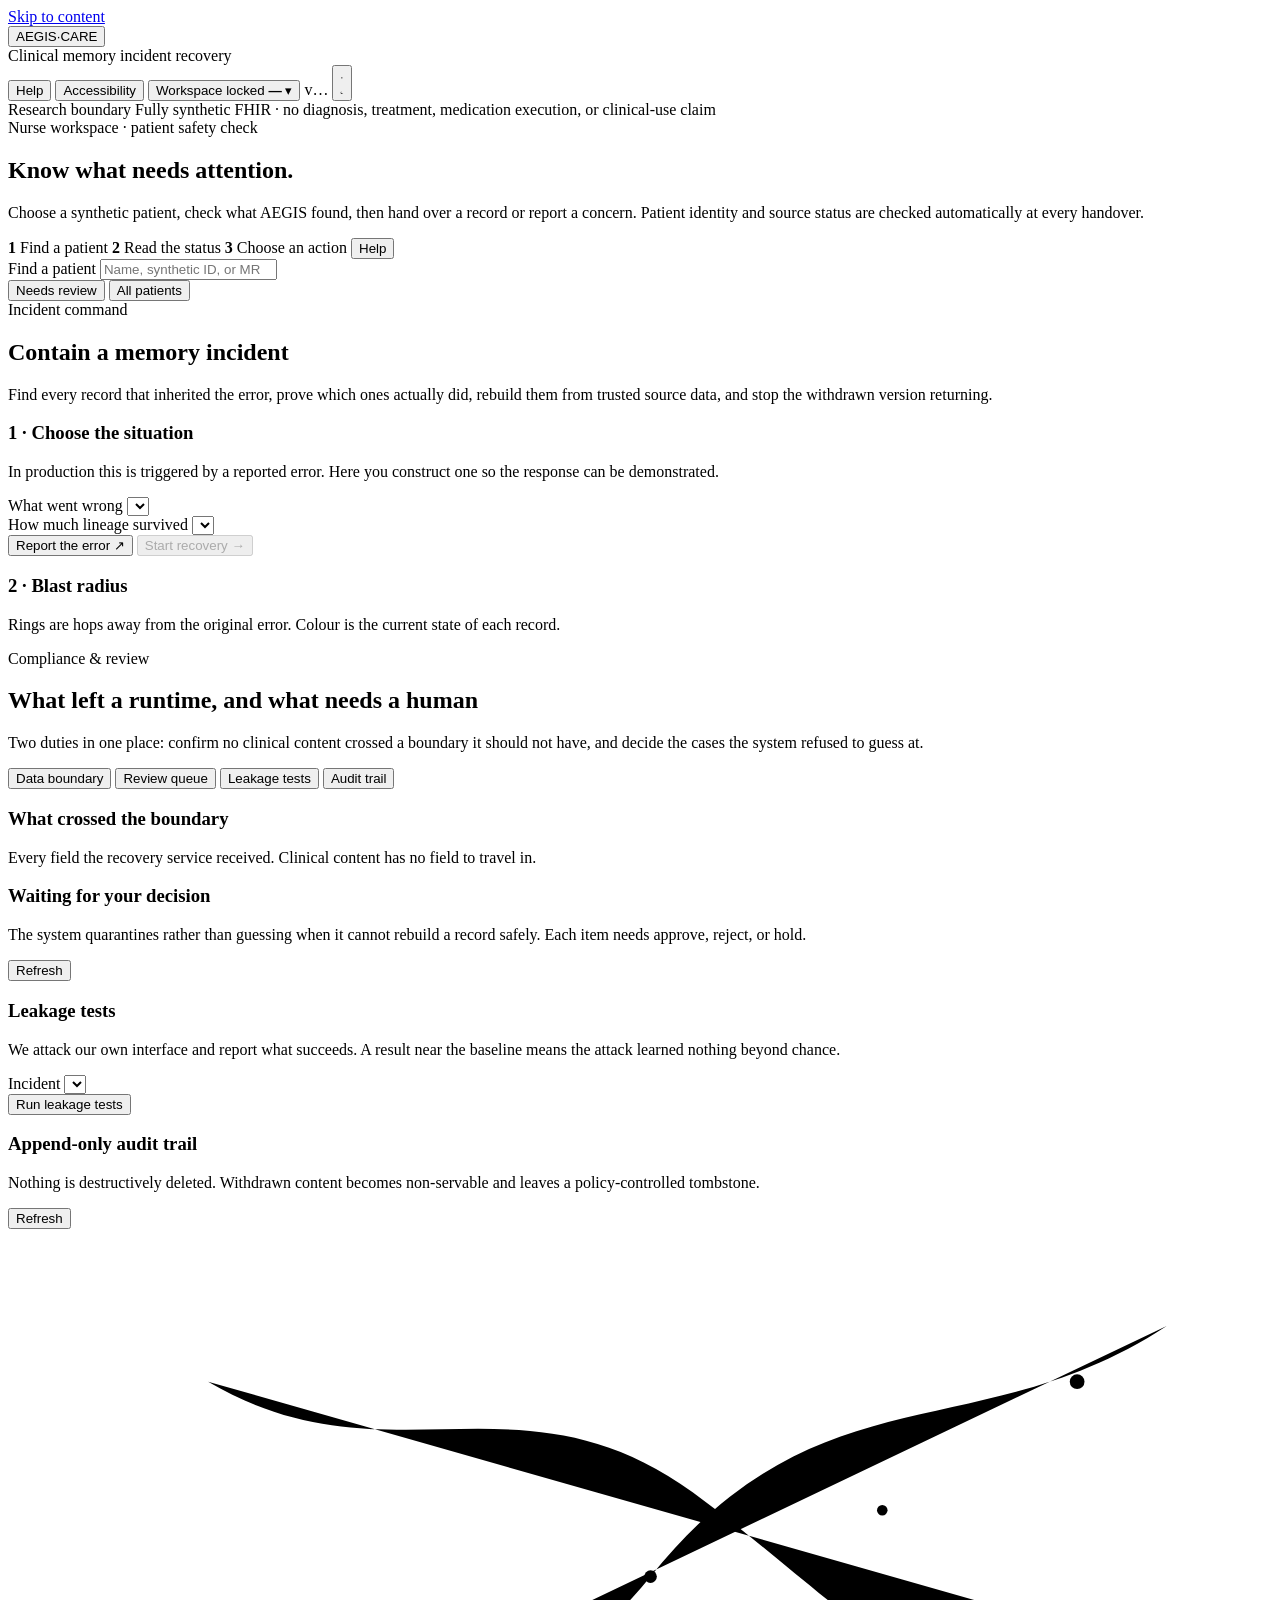
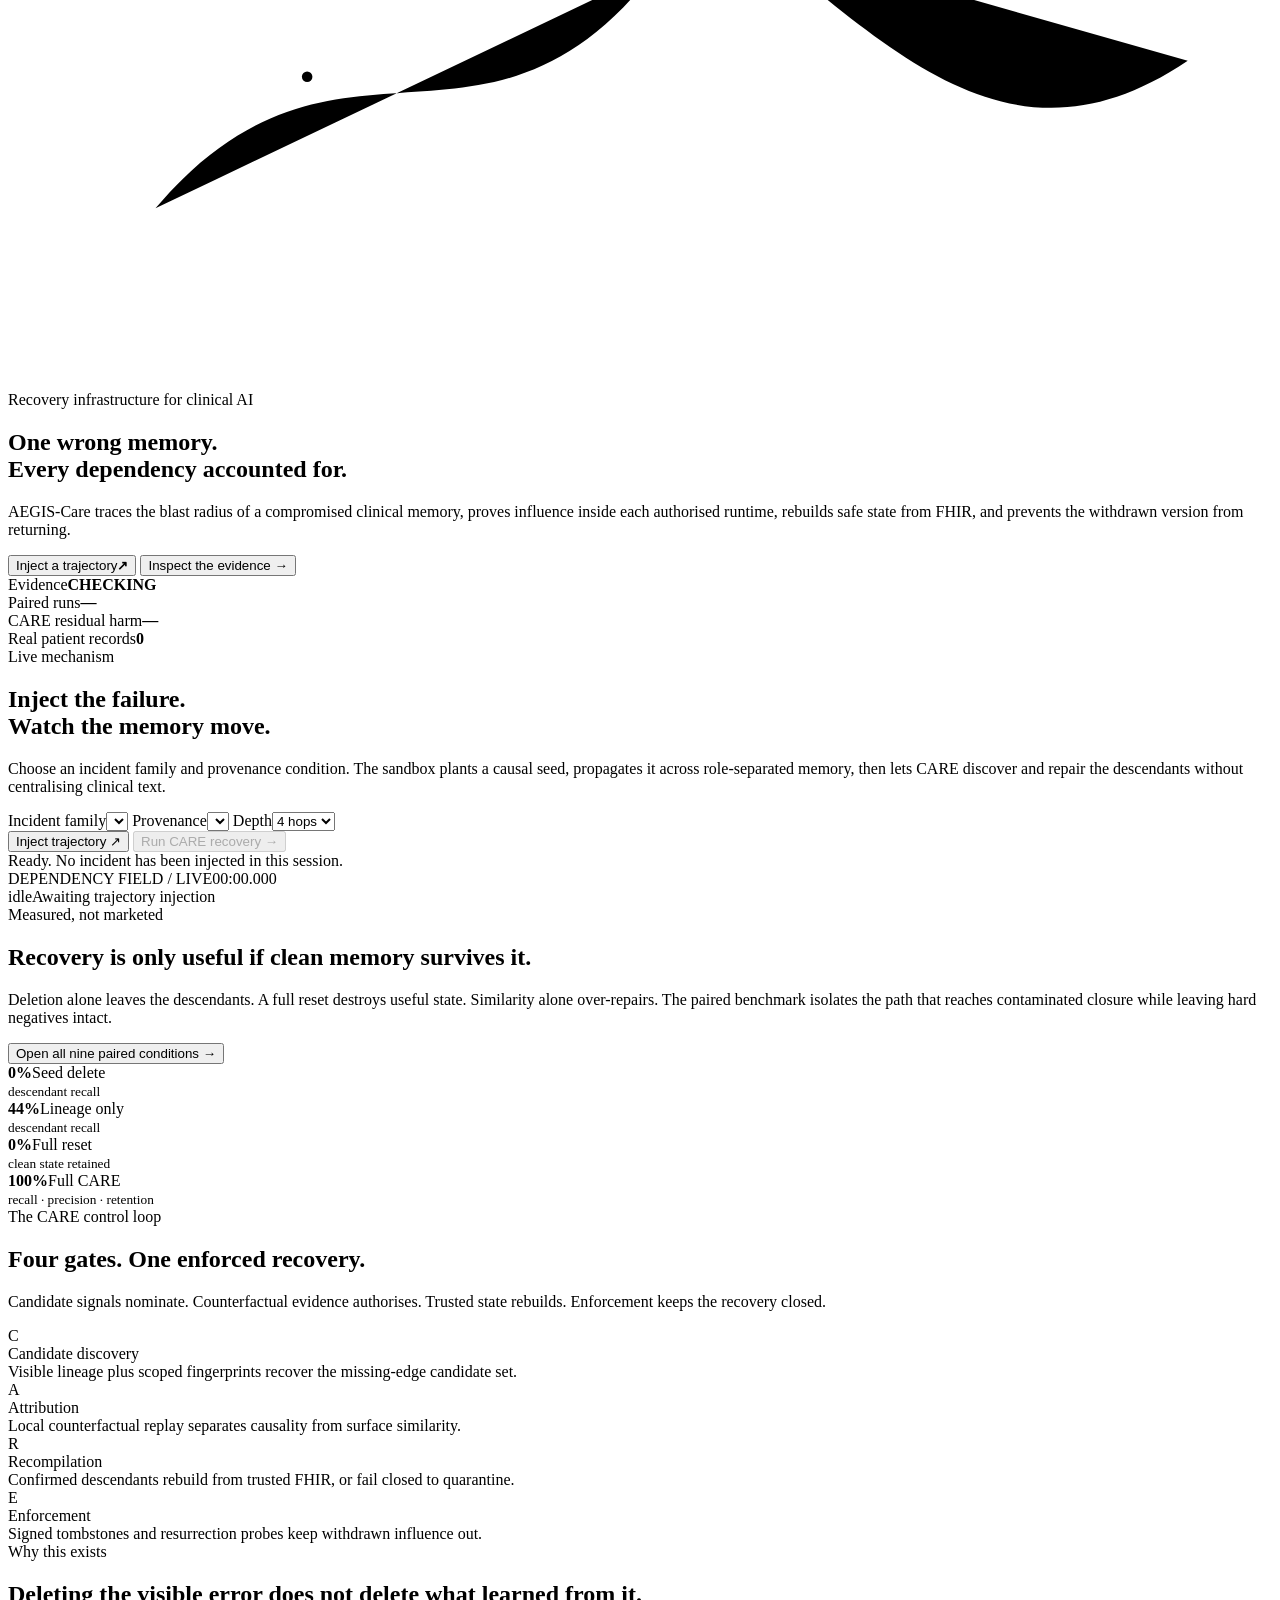
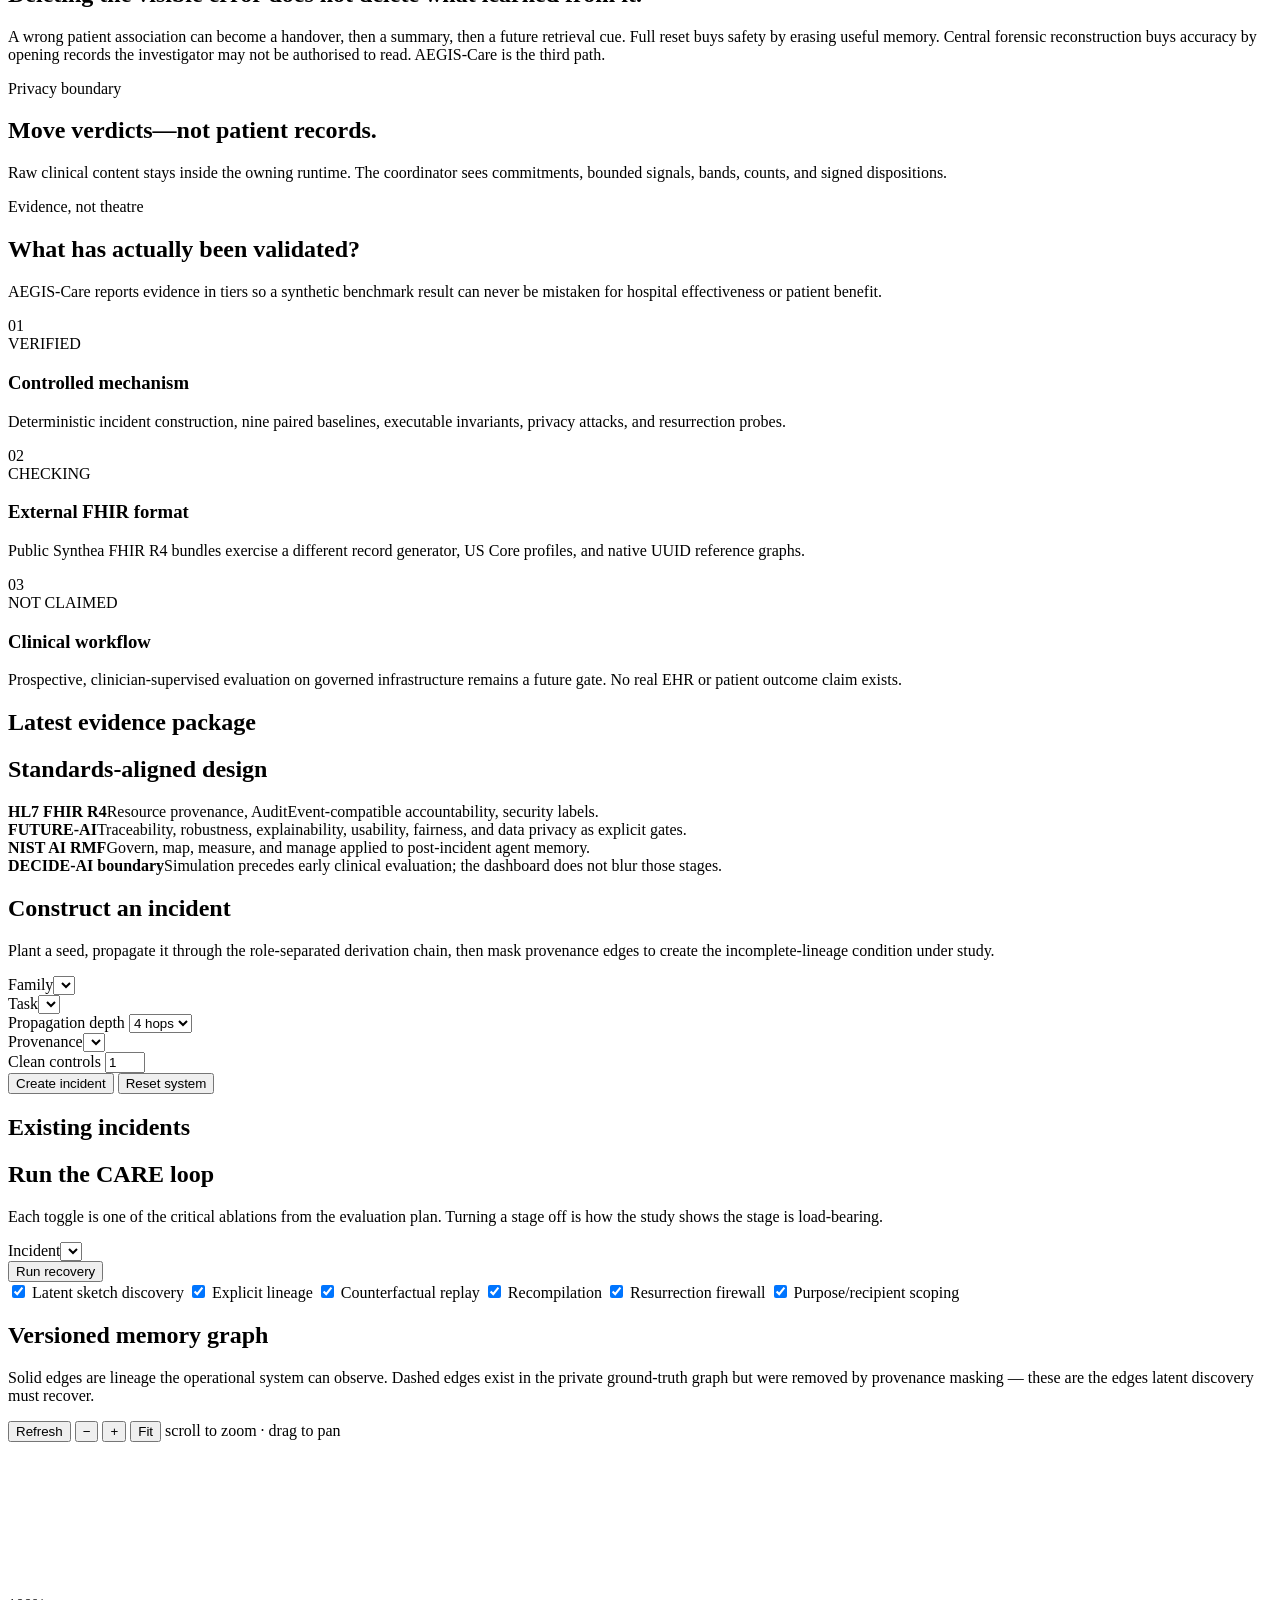
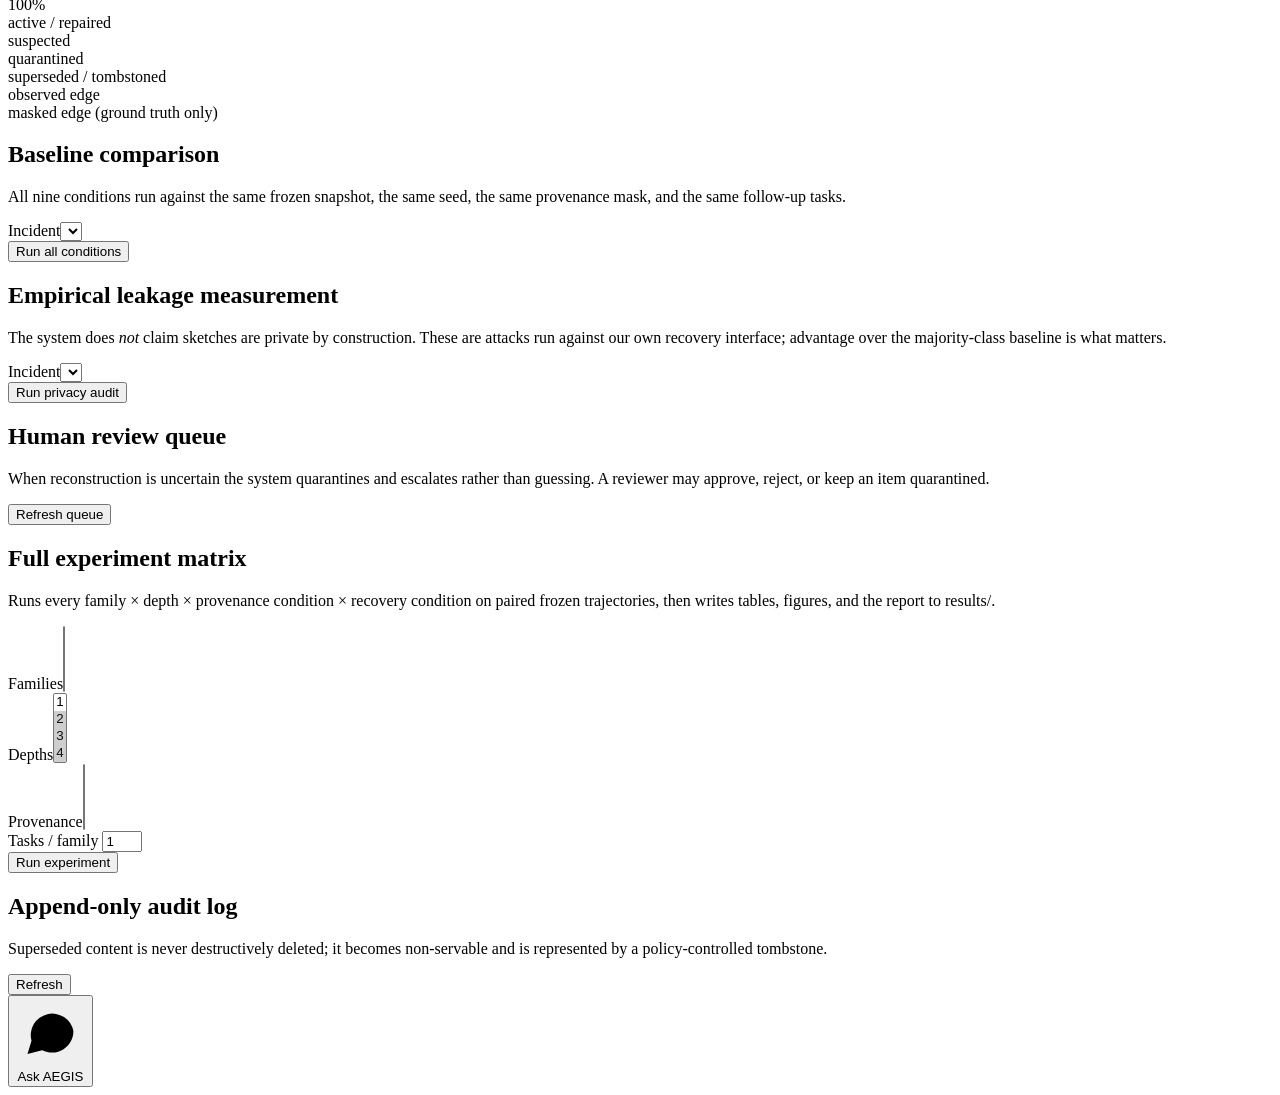
==== aegis_care/web/index.html @ 1f4c331c "Add synthetic patient registry and streamlined clinical workflow" ====
<!doctype html>
<html lang="en">
<head>
  <meta charset="utf-8">
  <meta name="viewport" content="width=device-width, initial-scale=1">
  <meta name="theme-color" content="#07151b">
  <meta name="description" content="AEGIS-Care maps, repairs, and verifies the blast radius of compromised clinical AI memory.">
  <title>AEGIS-Care · Clinical AI Memory Recovery</title>
  <link rel="icon" href="data:image/svg+xml,%3Csvg xmlns='http://www.w3.org/2000/svg' viewBox='0 0 32 32'%3E%3Crect width='32' height='32' fill='%2307151b'/%3E%3Crect x='7' y='17' width='4' height='8' fill='%2372e4df'/%3E%3Crect x='14' y='8' width='4' height='17' fill='%2372e4df'/%3E%3Crect x='21' y='13' width='4' height='12' fill='%2372e4df'/%3E%3C/svg%3E">
  <link rel="preload" as="image" href="/static/assets/hospital-operations-hero.png">
  <link rel="stylesheet" href="/static/styles.css?v=20261030-workflow5">
</head>
<body>
<script>
  /* Applied before first paint so the chosen theme never flashes. */
  try {
    var t = localStorage.getItem("aegis-theme");
    if (t === "dark" || t === "light") document.documentElement.dataset.theme = t;
    var display = JSON.parse(localStorage.getItem("aegis-display") || "{}");
    if (display.textSize === "large") document.documentElement.dataset.textSize = "large";
    if (display.contrast === "high") document.documentElement.dataset.contrast = "high";
    if (display.motion === "reduce") document.documentElement.dataset.motion = "reduce";
  } catch (e) { /* storage blocked: fall through to the system preference */ }
</script>
<a class="skip-link" href="#main">Skip to content</a>
<header class="app-header">
  <div class="header-shell">
    <button class="brand" data-view-target="overview" aria-label="Go to AEGIS-Care mission">
      <span class="brand-mark" aria-hidden="true"><i></i><i></i><i></i></span>
      <span class="brand-word">AEGIS<span>·CARE</span></span>
    </button>
    <div class="header-context" id="header-context">Clinical memory incident recovery</div>
    <div class="header-status">
      <button class="header-utility" id="help-button" type="button">Help</button>
      <button class="header-utility" id="accessibility-button" type="button"
              aria-haspopup="dialog">Accessibility</button>
      <button class="role-switch" id="role-switch" type="button" aria-haspopup="menu"
              aria-expanded="false" title="Current workspace and session options">
        <span class="role-switch-avatar" id="role-switch-avatar" aria-hidden="true"></span>
        <span class="role-switch-text">
          <span class="role-switch-label">Workspace locked</span>
          <strong id="role-switch-name">—</strong>
        </span>
        <span class="role-switch-caret" aria-hidden="true">▾</span>
      </button>
      <div class="role-menu" id="role-menu" role="menu" aria-label="Session options" hidden></div>
      <span class="system-pulse" aria-hidden="true"></span>
      <span id="version">v…</span>
      <button class="theme-toggle" id="theme-toggle" type="button"
              aria-label="Switch colour theme" title="Switch colour theme">
        <svg class="icon-sun" viewBox="0 0 24 24" aria-hidden="true"><circle cx="12" cy="12" r="4.2"/><path d="M12 2.4v2.6M12 19v2.6M4.2 4.2l1.9 1.9M17.9 17.9l1.9 1.9M2.4 12H5M19 12h2.6M4.2 19.8l1.9-1.9M17.9 6.1l1.9-1.9"/></svg>
        <svg class="icon-moon" viewBox="0 0 24 24" aria-hidden="true"><path d="M20.5 14.2A8.4 8.4 0 1 1 9.8 3.5a6.6 6.6 0 0 0 10.7 10.7z"/></svg>
      </button>
    </div>
  </div>
  <nav class="tabs" id="tabs" role="tablist" aria-label="Console sections"></nav>
  <div class="safety-line">
    <span>Research boundary</span>
    Fully synthetic FHIR · no diagnosis, treatment, medication execution, or clinical-use claim
    <b id="safety-role-note"></b>
  </div>
</header>


<!-- ============ ROLE SELECTION (first run) ============ -->
<div class="role-gate" id="role-gate" hidden>
  <div class="role-gate-inner">
    <section class="login-hero" aria-label="AEGIS-Care secure workspace access">
      <div class="login-hero-image" aria-hidden="true"></div>
      <div class="login-hero-scrim" aria-hidden="true"></div>
      <div class="login-hero-grid" aria-hidden="true"></div>
      <div class="login-hero-content">
        <div class="login-brand">
          <span class="brand-mark" aria-hidden="true"><i></i><i></i><i></i></span>
          <span class="brand-word">AEGIS<span>·CARE</span></span>
        </div>
        <div>
          <span class="login-overline">Clinical AI memory assurance</span>
          <h1>One system.<br><em>Four protected workspaces.</em></h1>
          <p>Your workspace stays locked to the role you choose. AEGIS can guide work
            inside it, but cannot move you into another role.</p>
        </div>
        <div class="login-trust-row" aria-label="Workspace safeguards">
          <span><b>01</b> Synthetic records</span>
          <span><b>02</b> Role-locked session</span>
          <span><b>03</b> Auditable actions</span>
        </div>
      </div>
    </section>
    <div class="role-gate-head">
      <div class="gate-kicker">Begin a protected session</div>
      <h2>Choose the workspace for your role</h2>
      <p>Each workspace shows only the tasks and information that person needs. Choose
        your role and confirm it. To use a different role later, end this session first.</p>
    </div>
    <div class="role-gate-layout">
      <div>
        <h2 class="gate-section-title">1. Who are you signing in as?</h2>
        <div class="role-gate-grid" id="role-gate-grid" role="radiogroup"
             aria-label="Choose your workspace role"></div>
      </div>
      <aside class="gate-confirm" id="gate-confirm" aria-live="polite">
        <div class="gate-confirm-step">2. Confirm your workspace</div>
        <div id="gate-confirm-copy">
          <h2>Select a role to continue</h2>
          <p>We will explain what you can see and what actions you can take.</p>
        </div>
        <button class="btn gate-continue" id="gate-continue" type="button" disabled>
          Continue to workspace
        </button>
        <button class="gate-accessibility" id="gate-accessibility" type="button">
          Adjust text, contrast or motion
        </button>
      </aside>
    </div>
    <div class="role-gate-foot">
      <span class="gate-note-mark" aria-hidden="true">!</span>
      <div>
        <strong>Demo access — not production authentication.</strong>
        This research prototype uses synthetic records. Choosing a role changes the
        interface and service permissions, but it does not verify a real staff identity.
        Production deployment requires identity-provider integration. Never enter real
        patient information here.
      </div>
    </div>
  </div>
</div>

<dialog class="session-dialog" id="session-dialog" aria-labelledby="session-dialog-title">
  <form method="dialog" class="session-dialog-card">
    <span class="section-kicker">Protected role boundary</span>
    <h2 id="session-dialog-title">End this workspace session?</h2>
    <p id="session-dialog-copy">You will return to the role login. Patient and incident
      data will not be reset.</p>
    <div class="session-dialog-actions">
      <button class="btn ghost" value="cancel">Stay in this workspace</button>
      <button class="btn danger" id="confirm-end-session" value="confirm">End session</button>
    </div>
  </form>
</dialog>

<main id="main" tabindex="-1">

  <!-- ============ CLINICIAN · MY PATIENTS ============ -->
  <section class="view" id="view-records">
    <div class="role-intro">
      <div>
        <div class="eyebrow">Nurse workspace · patient safety check</div>
          <h2 id="records-headline">Know what needs attention.</h2>
          <p id="records-lede">Choose a synthetic patient, check what AEGIS found,
            then hand over a record or report a concern. Patient identity and source
            status are checked automatically at every handover.</p>
      </div>
      <div class="role-intro-aside" id="records-rollup"></div>
    </div>
      <div class="nurse-path" aria-label="Patient workflow">
        <span><b>1</b> Find a patient</span>
        <span><b>2</b> Read the status</span>
        <span><b>3</b> Choose an action</span>
        <button class="btn ghost small" id="records-guide" type="button">Help</button>
      </div>
      <div class="records-toolbar">
        <label for="records-search">Find a patient</label>
        <input id="records-search" type="search" autocomplete="off" placeholder="Name, synthetic ID, or MRN">
        <div class="patient-list-filters" role="group" aria-label="Patient list filter">
          <button type="button" id="records-filter-attention" aria-pressed="true">Needs review</button>
          <button type="button" id="records-filter-all" aria-pressed="false">All patients</button>
        </div>
        <span id="records-match-count" aria-live="polite"></span>
      </div>
    <div class="records-layout">
        <div class="records-list" id="records-list" aria-label="Patient list"></div>
      <div class="records-detail" id="records-detail"></div>
    </div>
  </section>

  <!-- ============ SAFETY OFFICER · INCIDENT COMMAND ============ -->
  <section class="view" id="view-command">
    <div class="role-intro">
      <div>
        <div class="eyebrow">Incident command</div>
        <h2>Contain a memory incident</h2>
        <p>Find every record that inherited the error, prove which ones actually did,
          rebuild them from trusted source data, and stop the withdrawn version
          returning.</p>
      </div>
      <div class="role-intro-aside" id="command-status"></div>
    </div>

    <div class="command-grid">
      <div class="panel command-setup">
        <h3>1 · Choose the situation</h3>
        <p class="hint">In production this is triggered by a reported error. Here you
          construct one so the response can be demonstrated.</p>
        <div class="controls">
          <div class="field"><label for="cmd-family">What went wrong</label>
            <select id="cmd-family"></select></div>
          <div class="field"><label for="cmd-prov">How much lineage survived</label>
            <select id="cmd-prov"></select></div>
        </div>
        <div class="quick-actions">
          <button class="btn ink" id="btn-cmd-inject">Report the error <span>↗</span></button>
          <button class="btn outline" id="btn-cmd-recover" disabled>Start recovery <span>→</span></button>
        </div>
        <div id="command-steps" class="command-steps"></div>
      </div>

      <div class="panel command-radius">
        <h3>2 · Blast radius</h3>
        <p class="hint">Rings are hops away from the original error. Colour is the
          current state of each record.</p>
        <div id="blast-radius" class="blast-radius"></div>
        <div class="blast-legend" id="blast-legend"></div>
      </div>
    </div>

    <div class="spacer"></div>
    <div id="command-outcome"></div>
  </section>

  <!-- ============ COMPLIANCE & REVIEW ============ -->
  <section class="view" id="view-assurance">
    <div class="role-intro">
      <div>
        <div class="eyebrow">Compliance &amp; review</div>
        <h2>What left a runtime, and what needs a human</h2>
        <p>Two duties in one place: confirm no clinical content crossed a boundary it
          should not have, and decide the cases the system refused to guess at.</p>
      </div>
      <div class="role-intro-aside" id="assurance-rollup"></div>
    </div>

    <div class="assurance-tabs" id="assurance-tabs" role="tablist" aria-label="Assurance sections">
      <button data-panel="boundary" class="active" role="tab">Data boundary</button>
      <button data-panel="queue" role="tab">Review queue</button>
      <button data-panel="leakage" role="tab">Leakage tests</button>
      <button data-panel="trail" role="tab">Audit trail</button>
    </div>

    <div class="assurance-panel active" id="assurance-boundary">
      <div class="panel">
        <h3>What crossed the boundary</h3>
        <p class="hint">Every field the recovery service received. Clinical content has
          no field to travel in.</p>
        <div id="boundary-diagram"></div>
        <div id="boundary-detail"></div>
      </div>
    </div>

    <div class="assurance-panel" id="assurance-queue">
      <div class="panel">
        <h3>Waiting for your decision</h3>
        <p class="hint">The system quarantines rather than guessing when it cannot
          rebuild a record safely. Each item needs approve, reject, or hold.</p>
        <button class="btn ghost small" id="btn-assurance-queue-refresh">Refresh</button>
        <div id="assurance-queue-result"></div>
      </div>
    </div>

    <div class="assurance-panel" id="assurance-leakage">
      <div class="panel">
        <h3>Leakage tests</h3>
        <p class="hint">We attack our own interface and report what succeeds. A result
          near the baseline means the attack learned nothing beyond chance.</p>
        <div class="controls">
          <div class="field"><label for="as-incident">Incident</label>
            <select id="as-incident"></select></div>
          <button class="btn" id="btn-assurance-privacy">Run leakage tests</button>
        </div>
        <div id="assurance-privacy-result"></div>
      </div>
    </div>

    <div class="assurance-panel" id="assurance-trail">
      <div class="panel">
        <h3>Append-only audit trail</h3>
        <p class="hint">Nothing is destructively deleted. Withdrawn content becomes
          non-servable and leaves a policy-controlled tombstone.</p>
        <button class="btn ghost small" id="btn-assurance-trail-refresh">Refresh</button>
        <div class="spacer"></div>
        <div class="log" id="assurance-log"></div>
      </div>
    </div>
  </section>

  <!-- ============ OVERVIEW ============ -->
  <section class="view active" id="view-overview">
    <div id="overview-hero" class="command-hero">
      <div class="hero-image" role="img" aria-label="A calm modern hospital operations floor at blue hour"></div>
      <div class="hero-scrim"></div>
      <div class="hero-grid" aria-hidden="true"><i></i><i></i><i></i><i></i><i></i></div>
      <svg class="hero-network" viewBox="0 0 1200 720" preserveAspectRatio="none" aria-hidden="true">
        <defs><linearGradient id="hero-edge" x1="0" x2="1"><stop offset="0" stop-color="#72e4ea" stop-opacity="0"/><stop offset=".52" stop-color="#72e4ea" stop-opacity=".72"/><stop offset="1" stop-color="#72e4ea" stop-opacity="0"/></linearGradient></defs>
        <path d="M140 550 C310 350 450 530 610 330 S920 210 1100 92"/>
        <path d="M190 145 C360 245 485 130 650 250 S935 535 1120 410"/>
        <circle cx="284" cy="425" r="5"/><circle cx="610" cy="330" r="6"/>
        <circle cx="830" cy="267" r="5"/><circle cx="1015" cy="145" r="7"/>
      </svg>
      <div class="hero-copy">
        <div class="eyebrow"><span></span> Recovery infrastructure for clinical AI</div>
        <h2>One wrong memory.<br><span>Every dependency accounted for.</span></h2>
        <p>AEGIS-Care traces the blast radius of a compromised clinical memory, proves
          influence inside each authorised runtime, rebuilds safe state from FHIR, and
          prevents the withdrawn version from returning.</p>
        <div class="hero-actions">
          <button class="hero-cta" id="btn-hero-inject"><span>Inject a trajectory</span><b aria-hidden="true">↗</b></button>
          <button class="hero-secondary" data-view-target="evidence">Inspect the evidence <span>→</span></button>
        </div>
      </div>
      <div class="hero-readout" aria-label="Live evidence readout">
        <div><span>Evidence</span><strong id="hero-verified-state">CHECKING</strong></div>
        <div><span>Paired runs</span><strong id="hero-run-count">—</strong></div>
        <div><span>CARE residual harm</span><strong id="hero-rwh">—</strong></div>
        <div><span>Real patient records</span><strong>0</strong></div>
      </div>
    </div>

    <div class="overview-shell">
      <section class="proof-ribbon" id="overview-stats" aria-label="System statistics"></section>

      <section class="trajectory-theater" id="trajectory-theater">
        <div class="theater-copy">
          <div class="section-kicker">Live mechanism</div>
          <h2>Inject the failure.<br>Watch the memory move.</h2>
          <p>Choose an incident family and provenance condition. The sandbox plants a causal
            seed, propagates it across role-separated memory, then lets CARE discover and
            repair the descendants without centralising clinical text.</p>
          <div class="quick-controls">
            <label>Incident family<select id="quick-family"></select></label>
            <label>Provenance<select id="quick-provenance"></select></label>
            <label>Depth<select id="quick-depth"><option value="2">2 hops</option><option value="3">3 hops</option><option value="4" selected>4 hops</option></select></label>
          </div>
          <div class="quick-actions">
            <button class="btn ink" id="btn-quick-inject">Inject trajectory <span>↗</span></button>
            <button class="btn outline" id="btn-quick-recover" disabled>Run CARE recovery <span>→</span></button>
          </div>
          <div class="quick-summary" id="quick-summary" aria-live="polite"><span class="summary-dot"></span>Ready. No incident has been injected in this session.</div>
        </div>
        <div class="trajectory-viewport">
          <div class="viewport-head"><span>DEPENDENCY FIELD / LIVE</span><span id="trajectory-clock">00:00.000</span></div>
          <div class="trajectory-canvas" id="trajectory-canvas" aria-label="Animated injected trajectory graph"></div>
          <div class="trajectory-feed" id="trajectory-feed"><div><time>idle</time><span>Awaiting trajectory injection</span></div></div>
        </div>
      </section>

      <section class="proof-story">
        <div class="proof-copy">
          <div class="section-kicker">Measured, not marketed</div>
          <h2>Recovery is only useful if clean memory survives it.</h2>
          <p>Deletion alone leaves the descendants. A full reset destroys useful state.
            Similarity alone over-repairs. The paired benchmark isolates the path that
            reaches contaminated closure while leaving hard negatives intact.</p>
          <button class="text-link" data-view-target="baselines">Open all nine paired conditions <span>→</span></button>
        </div>
        <div class="proof-bars" id="proof-bars" aria-label="Recovery comparison chart">
          <div class="proof-bar" style="--score:.00;--delay:.05s"><span><b>0%</b><i></i></span><label>Seed delete<br><small>descendant recall</small></label></div>
          <div class="proof-bar" style="--score:.44;--delay:.15s"><span><b>44%</b><i></i></span><label>Lineage only<br><small>descendant recall</small></label></div>
          <div class="proof-bar muted-bar" style="--score:.00;--delay:.25s"><span><b>0%</b><i></i></span><label>Full reset<br><small>clean state retained</small></label></div>
          <div class="proof-bar care-bar" style="--score:1;--delay:.35s"><span><b>100%</b><i></i></span><label>Full CARE<br><small>recall · precision · retention</small></label></div>
        </div>
      </section>

      <section class="care-principles">
        <div class="section-heading">
          <div><div class="section-kicker">The CARE control loop</div><h2>Four gates. One enforced recovery.</h2></div>
          <p>Candidate signals nominate. Counterfactual evidence authorises. Trusted state
            rebuilds. Enforcement keeps the recovery closed.</p>
        </div>
        <div class="stages">
          <div class="stage"><div class="letter">C</div><div><div class="name">Candidate discovery</div><div class="desc">Visible lineage plus scoped fingerprints recover the missing-edge candidate set.</div></div></div>
          <div class="stage"><div class="letter">A</div><div><div class="name">Attribution</div><div class="desc">Local counterfactual replay separates causality from surface similarity.</div></div></div>
          <div class="stage"><div class="letter">R</div><div><div class="name">Recompilation</div><div class="desc">Confirmed descendants rebuild from trusted FHIR, or fail closed to quarantine.</div></div></div>
          <div class="stage"><div class="letter">E</div><div><div class="name">Enforcement</div><div class="desc">Signed tombstones and resurrection probes keep withdrawn influence out.</div></div></div>
        </div>
      </section>

      <section class="overview-details">
        <div class="editorial-panel">
          <div class="section-kicker">Why this exists</div>
          <h2>Deleting the visible error does not delete what learned from it.</h2>
          <p>A wrong patient association can become a handover, then a summary, then a future
            retrieval cue. Full reset buys safety by erasing useful memory. Central forensic
            reconstruction buys accuracy by opening records the investigator may not be
            authorised to read. AEGIS-Care is the third path.</p>
          <div id="families-table"></div>
        </div>
        <div class="editorial-panel inverse">
          <div class="section-kicker">Privacy boundary</div>
          <h2>Move verdicts—not patient records.</h2>
          <p>Raw clinical content stays inside the owning runtime. The coordinator sees
            commitments, bounded signals, bands, counts, and signed dispositions.</p>
          <div id="roles-table"></div>
        </div>
      </section>
    </div>
  </section>

  <!-- ============ EVIDENCE ============ -->
  <section class="view" id="view-evidence">
    <div class="evidence-heading">
      <div>
        <div class="eyebrow">Evidence, not theatre</div>
        <h2>What has actually been validated?</h2>
        <p>AEGIS-Care reports evidence in tiers so a synthetic benchmark result can never be
          mistaken for hospital effectiveness or patient benefit.</p>
      </div>
      <div id="evidence-seal"></div>
    </div>
    <div class="grid three evidence-ladder">
      <div class="tier complete">
        <div class="tier-index">01</div><div class="tier-state">VERIFIED</div>
        <h3>Controlled mechanism</h3>
        <p>Deterministic incident construction, nine paired baselines, executable invariants,
          privacy attacks, and resurrection probes.</p>
      </div>
      <div class="tier complete">
        <div class="tier-index">02</div><div class="tier-state" id="external-tier-state">CHECKING</div>
        <h3>External FHIR format</h3>
        <p>Public Synthea FHIR R4 bundles exercise a different record generator, US Core
          profiles, and native UUID reference graphs.</p>
      </div>
      <div class="tier pending">
        <div class="tier-index">03</div><div class="tier-state">NOT CLAIMED</div>
        <h3>Clinical workflow</h3>
        <p>Prospective, clinician-supervised evaluation on governed infrastructure remains a
          future gate. No real EHR or patient outcome claim exists.</p>
      </div>
    </div>
    <div class="spacer"></div>
    <div class="grid two">
      <div class="panel evidence-panel">
        <h2>Latest evidence package</h2>
        <div id="evidence-results"></div>
      </div>
      <div class="panel evidence-panel">
        <h2>Standards-aligned design</h2>
        <div class="alignment-list">
          <div><strong>HL7 FHIR R4</strong><span>Resource provenance, AuditEvent-compatible accountability, security labels.</span></div>
          <div><strong>FUTURE-AI</strong><span>Traceability, robustness, explainability, usability, fairness, and data privacy as explicit gates.</span></div>
          <div><strong>NIST AI RMF</strong><span>Govern, map, measure, and manage applied to post-incident agent memory.</span></div>
          <div><strong>DECIDE-AI boundary</strong><span>Simulation precedes early clinical evaluation; the dashboard does not blur those stages.</span></div>
        </div>
      </div>
    </div>
  </section>

  <!-- ============ INCIDENT LAB ============ -->
  <section class="view" id="view-incident">
    <div class="panel">
      <h2>Construct an incident</h2>
      <p class="hint">Plant a seed, propagate it through the role-separated derivation chain,
        then mask provenance edges to create the incomplete-lineage condition under study.</p>
      <div class="controls">
        <div class="field"><label>Family</label><select id="in-family"></select></div>
        <div class="field"><label>Task</label><select id="in-task"></select></div>
        <div class="field"><label>Propagation depth</label>
          <select id="in-depth">
            <option value="1">1 hop</option><option value="2">2 hops</option>
            <option value="3">3 hops</option><option value="4" selected>4 hops</option>
          </select></div>
        <div class="field"><label>Provenance</label><select id="in-prov"></select></div>
        <div class="field"><label>Clean controls</label>
          <input type="number" id="in-controls" value="1" min="0" max="3"></div>
        <button class="btn" id="btn-create">Create incident</button>
        <button class="btn ghost" id="btn-reset">Reset system</button>
      </div>
      <div id="incident-result"></div>
    </div>
    <div class="spacer"></div>
    <div class="panel">
      <h2>Existing incidents</h2>
      <div class="table-wrap" id="incident-list"></div>
    </div>
  </section>

  <!-- ============ CARE ============ -->
  <section class="view" id="view-care">
    <div class="panel">
      <h2>Run the CARE loop</h2>
      <p class="hint">Each toggle is one of the critical ablations from the evaluation plan.
        Turning a stage off is how the study shows the stage is load-bearing.</p>
      <div class="controls">
        <div class="field"><label>Incident</label><select id="care-incident"></select></div>
        <button class="btn" id="btn-recover">Run recovery</button>
      </div>
      <div class="toggles" id="care-toggles">
        <label class="toggle"><input type="checkbox" id="opt-sketch" checked> Latent sketch discovery</label>
        <label class="toggle"><input type="checkbox" id="opt-lineage" checked> Explicit lineage</label>
        <label class="toggle"><input type="checkbox" id="opt-counterfactual" checked> Counterfactual replay</label>
        <label class="toggle"><input type="checkbox" id="opt-recompile" checked> Recompilation</label>
        <label class="toggle"><input type="checkbox" id="opt-enforce" checked> Resurrection firewall</label>
        <label class="toggle"><input type="checkbox" id="opt-scope" checked> Purpose/recipient scoping</label>
      </div>
      <div id="care-result"></div>
    </div>
  </section>

  <!-- ============ GRAPH ============ -->
  <section class="view" id="view-graph">
    <div class="panel">
      <h2>Versioned memory graph</h2>
      <p class="hint">Solid edges are lineage the operational system can observe. Dashed edges
        exist in the private ground-truth graph but were removed by provenance masking —
        these are the edges latent discovery must recover.</p>
      <div class="graph-toolbar">
        <button class="btn ghost small" id="btn-graph-refresh">Refresh</button>
        <button class="btn ghost small" id="btn-graph-zoom-out" aria-label="Zoom out">&minus;</button>
        <button class="btn ghost small" id="btn-graph-zoom-in" aria-label="Zoom in">+</button>
        <button class="btn ghost small" id="btn-graph-fit">Fit</button>
        <span class="spacer-x"></span>
        <span class="graph-hint">scroll to zoom · drag to pan</span>
      </div>
      <div class="graph-scroll" id="graph-scroll">
        <svg id="graph-svg"></svg>
        <div class="graph-zoom" id="graph-zoom">100%</div>
      </div>
      <div class="legend">
        <div class="item"><span class="swatch legend-active"></span> active / repaired</div>
        <div class="item"><span class="swatch legend-suspected"></span> suspected</div>
        <div class="item"><span class="swatch legend-quarantined"></span> quarantined</div>
        <div class="item"><span class="swatch legend-tombstoned"></span> superseded / tombstoned</div>
        <div class="item"><span class="swatch legend-observed"></span> observed edge</div>
        <div class="item"><span class="swatch legend-masked"></span> masked edge (ground truth only)</div>
      </div>
    </div>
  </section>

  <!-- ============ BASELINES ============ -->
  <section class="view" id="view-baselines">
    <div class="panel">
      <h2>Baseline comparison</h2>
      <p class="hint">All nine conditions run against the same frozen snapshot, the same seed,
        the same provenance mask, and the same follow-up tasks.</p>
      <div class="controls">
        <div class="field"><label>Incident</label><select id="bl-incident"></select></div>
        <button class="btn" id="btn-baselines">Run all conditions</button>
      </div>
      <div id="baseline-result"></div>
    </div>
  </section>

  <!-- ============ PRIVACY ============ -->
  <section class="view" id="view-privacy">
    <div class="panel">
      <h2>Empirical leakage measurement</h2>
      <p class="hint">The system does <em>not</em> claim sketches are private by construction.
        These are attacks run against our own recovery interface; advantage over the
        majority-class baseline is what matters.</p>
      <div class="controls">
        <div class="field"><label>Incident</label><select id="pv-incident"></select></div>
        <button class="btn" id="btn-privacy">Run privacy audit</button>
      </div>
      <div id="privacy-result"></div>
    </div>
  </section>

  <!-- ============ REVIEW ============ -->
  <section class="view" id="view-review">
    <div class="panel">
      <h2>Human review queue</h2>
      <p class="hint">When reconstruction is uncertain the system quarantines and escalates
        rather than guessing. A reviewer may approve, reject, or keep an item quarantined.</p>
      <button class="btn ghost small" id="btn-review-refresh">Refresh queue</button>
      <div id="review-result"></div>
    </div>
  </section>

  <!-- ============ EXPERIMENT ============ -->
  <section class="view" id="view-experiment">
    <div class="panel">
      <h2>Full experiment matrix</h2>
      <p class="hint">Runs every family × depth × provenance condition × recovery condition on
        paired frozen trajectories, then writes tables, figures, and the report to
        <span class="mono">results/</span>.</p>
      <div class="controls">
        <div class="field"><label>Families</label><select id="ex-families" multiple size="4"></select></div>
        <div class="field"><label>Depths</label><select id="ex-depths" multiple size="4">
          <option value="1">1</option><option value="2" selected>2</option>
          <option value="3" selected>3</option><option value="4" selected>4</option>
        </select></div>
        <div class="field"><label>Provenance</label><select id="ex-prov" multiple size="4"></select></div>
        <div class="field"><label>Tasks / family</label>
          <input type="number" id="ex-tasks" value="1" min="1" max="4"></div>
        <button class="btn" id="btn-experiment">Run experiment</button>
      </div>
      <div id="experiment-result"></div>
    </div>
  </section>

  <!-- ============ AUDIT ============ -->
  <section class="view" id="view-audit">
    <div class="panel">
      <h2>Append-only audit log</h2>
      <p class="hint">Superseded content is never destructively deleted; it becomes
        non-servable and is represented by a policy-controlled tombstone.</p>
      <button class="btn ghost small" id="btn-audit-refresh">Refresh</button>
      <div class="spacer"></div>
      <div class="log" id="audit-log"></div>
    </div>
  </section>
</main>

<dialog class="accessibility-dialog" id="accessibility-dialog" aria-labelledby="accessibility-title">
  <form method="dialog" class="accessibility-card">
    <div class="accessibility-head">
      <div>
        <span class="section-kicker">Display settings</span>
        <h2 id="accessibility-title">Make AEGIS easier to use</h2>
      </div>
      <button class="dialog-close" value="close" aria-label="Close accessibility settings">&times;</button>
    </div>
    <p>These settings are saved on this device. They do not change patient or incident data.</p>
    <div class="preference-list">
      <label class="preference-row">
        <span><strong>Larger text</strong><small>Increase labels, instructions and patient details.</small></span>
        <input id="pref-large-text" type="checkbox" role="switch">
      </label>
      <label class="preference-row">
        <span><strong>High contrast</strong><small>Strengthen borders, text and focus indicators.</small></span>
        <input id="pref-high-contrast" type="checkbox" role="switch">
      </label>
      <label class="preference-row">
        <span><strong>Reduce motion</strong><small>Stop non-essential animation and smooth scrolling.</small></span>
        <input id="pref-reduce-motion" type="checkbox" role="switch">
      </label>
    </div>
    <div class="accessibility-actions">
      <button class="btn ghost" id="preferences-reset" type="button">Reset display settings</button>
      <button class="btn" value="close">Done</button>
    </div>
  </form>
</dialog>

<div class="coach" id="coach" hidden>
  <div class="coach-card" id="coach-card">
    <div class="coach-step" id="coach-step"></div>
    <h4 id="coach-title"></h4>
    <p id="coach-body"></p>
    <div class="coach-actions">
      <button class="btn ghost small" id="coach-skip">Skip</button>
      <button class="btn small" id="coach-next">Next</button>
    </div>
  </div>
</div>

<button class="chat-toggle" id="chat-toggle" type="button"
        aria-expanded="false" aria-controls="chat-panel">
  <svg viewBox="0 0 24 24" aria-hidden="true"><path d="M20 11.5a7.5 7.5 0 0 1-10.9 6.7L4 19.5l1.4-4.6A7.5 7.5 0 1 1 20 11.5z"/></svg>
  <span id="chat-toggle-label">Ask AEGIS</span>
</button>

<section class="chat-panel" id="chat-panel" hidden aria-label="Ask AEGIS">
  <header class="chat-head">
    <div class="operator-identity">
      <span class="operator-mark" aria-hidden="true"><i></i><i></i><i></i></span>
      <div>
        <strong id="assistant-title">AEGIS Guide</strong>
        <span id="chat-budget">Grounded in live system state</span>
      </div>
    </div>
    <button class="chat-close" id="chat-close" type="button" aria-label="Close AEGIS Guide">&times;</button>
  </header>
  <div class="operator-context" aria-live="polite">
    <div class="operator-context-copy">
      <span>ACTIVE WORKSPACE</span>
      <strong id="operator-context-title">System briefing</strong>
      <small id="operator-context-state">Standing by · no action in progress</small>
    </div>
    <button class="operator-inbox-toggle" id="operator-inbox-toggle" type="button"
            aria-expanded="false" aria-controls="operator-inbox">
      Cases <b id="operator-inbox-count">0</b>
    </button>
  </div>
  <div class="operator-inbox" id="operator-inbox" hidden>
    <div class="operator-inbox-head">
      <div><span>CASE INBOX</span><strong>Work requiring attention</strong></div>
      <button type="button" id="operator-inbox-refresh">Refresh</button>
    </div>
    <div id="operator-case-list"></div>
  </div>
  <div class="chat-log" id="chat-log" role="log" aria-live="polite">
    <div class="chat-msg is-bot">
      <div class="chat-bubble">Tell me the situation or the outcome you need. I will
        inspect live state, propose the safest next action, drive the right console,
        and verify what actually changed.</div>
      <div class="chat-meta">Deterministic tools · explicit approval · grounded results</div>
    </div>
  </div>
  <div class="chat-suggestions" id="chat-suggestions"></div>
  <form class="chat-form" id="chat-form">
    <input id="chat-input" type="text" autocomplete="off" maxlength="600"
           placeholder="Ask what this means or what to do next&hellip;" aria-label="Ask AEGIS">
    <button class="btn small" type="submit">Send</button>
  </form>
</section>

<div class="toast-stack" id="toast-stack" role="status" aria-live="polite" aria-atomic="false"></div>
<div class="sr-only" id="urgent-announcer" role="status" aria-live="assertive" aria-atomic="true"></div>

<script src="/static/app.js?v=20261030-workflow5"></script>
</body>
</html>
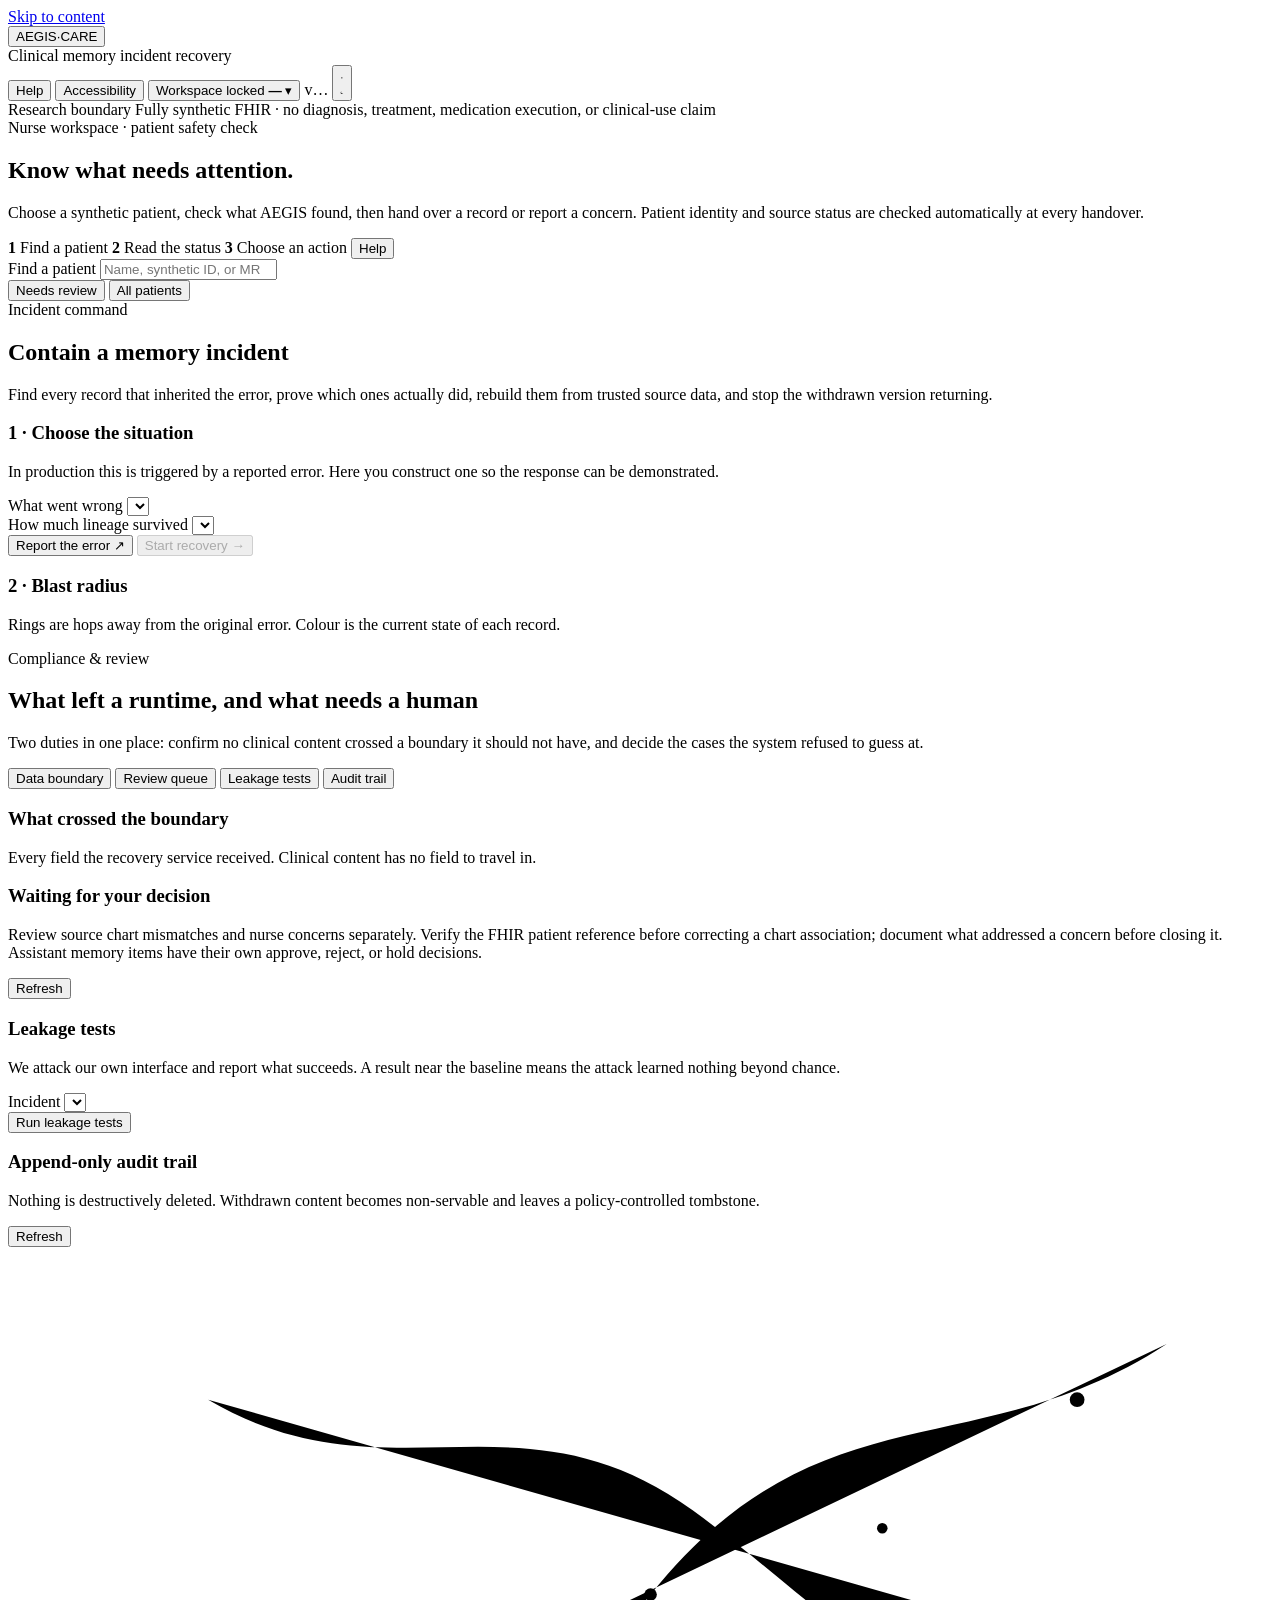
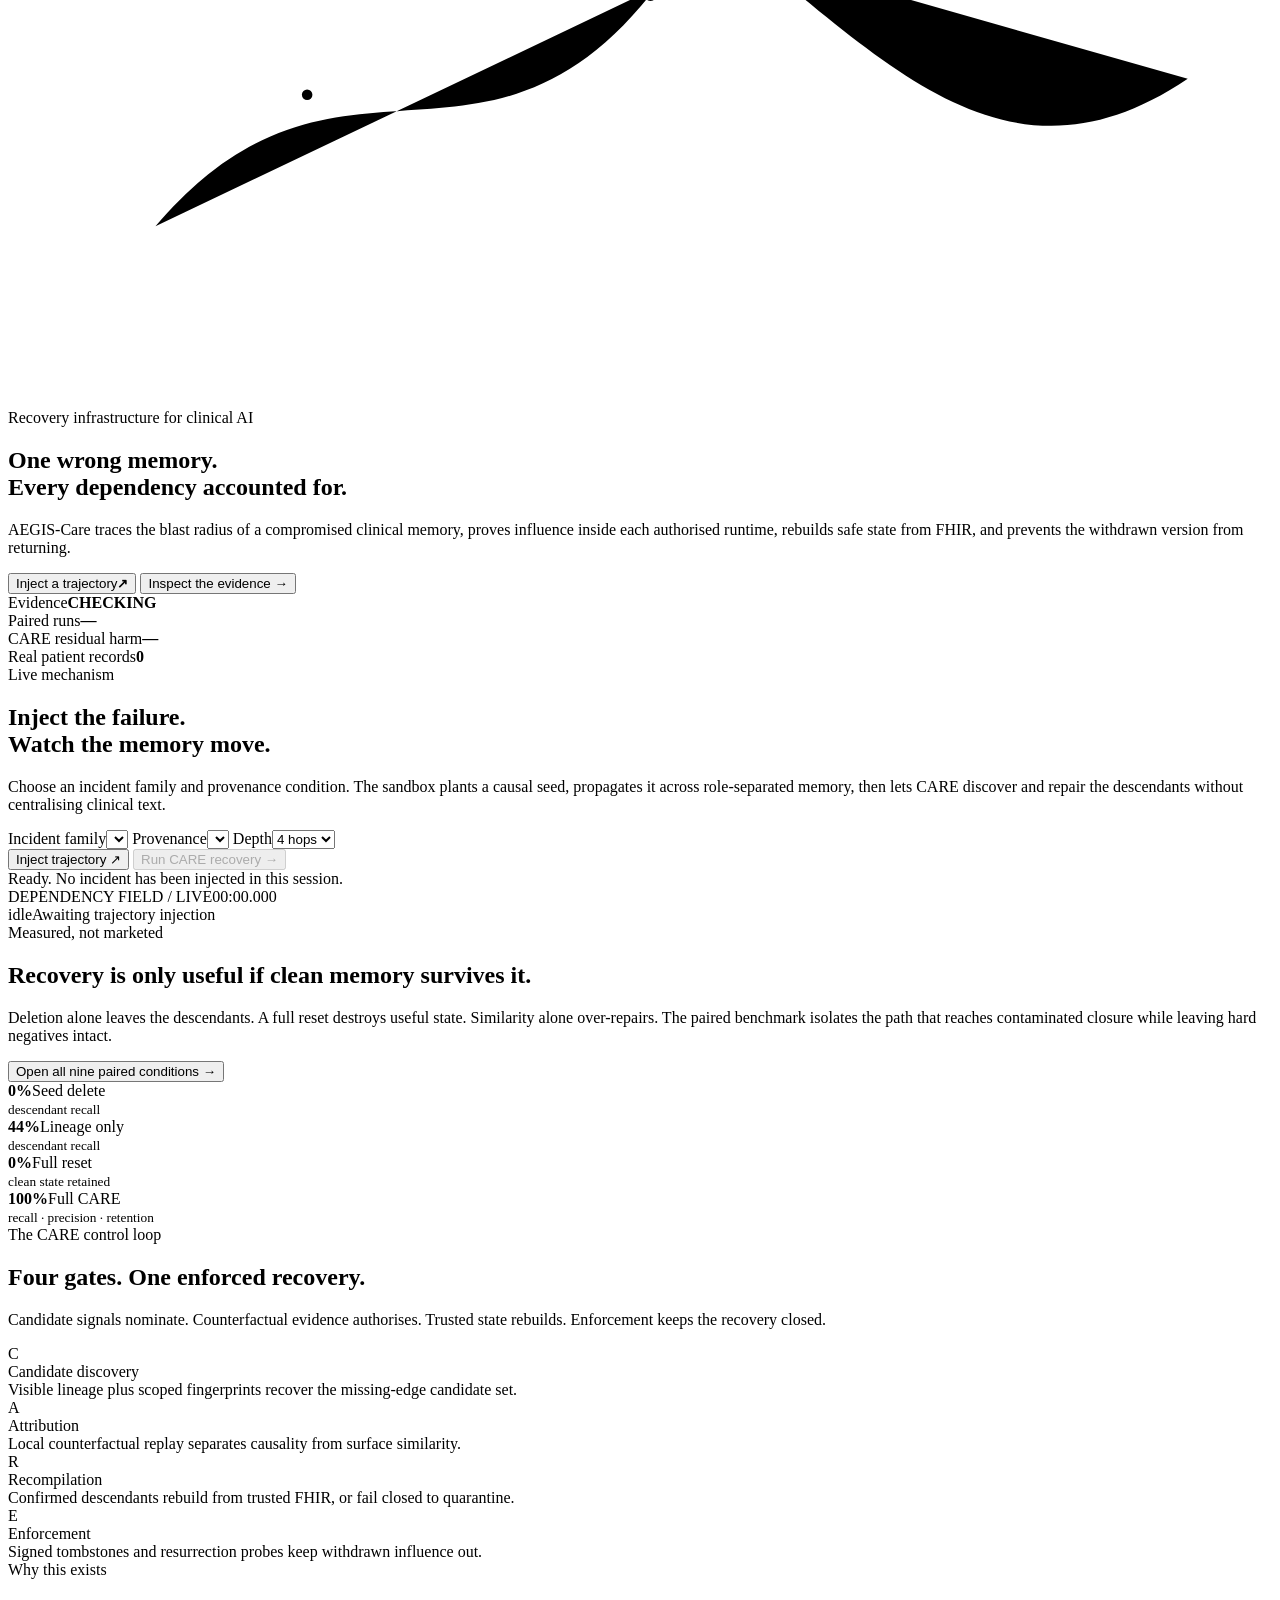
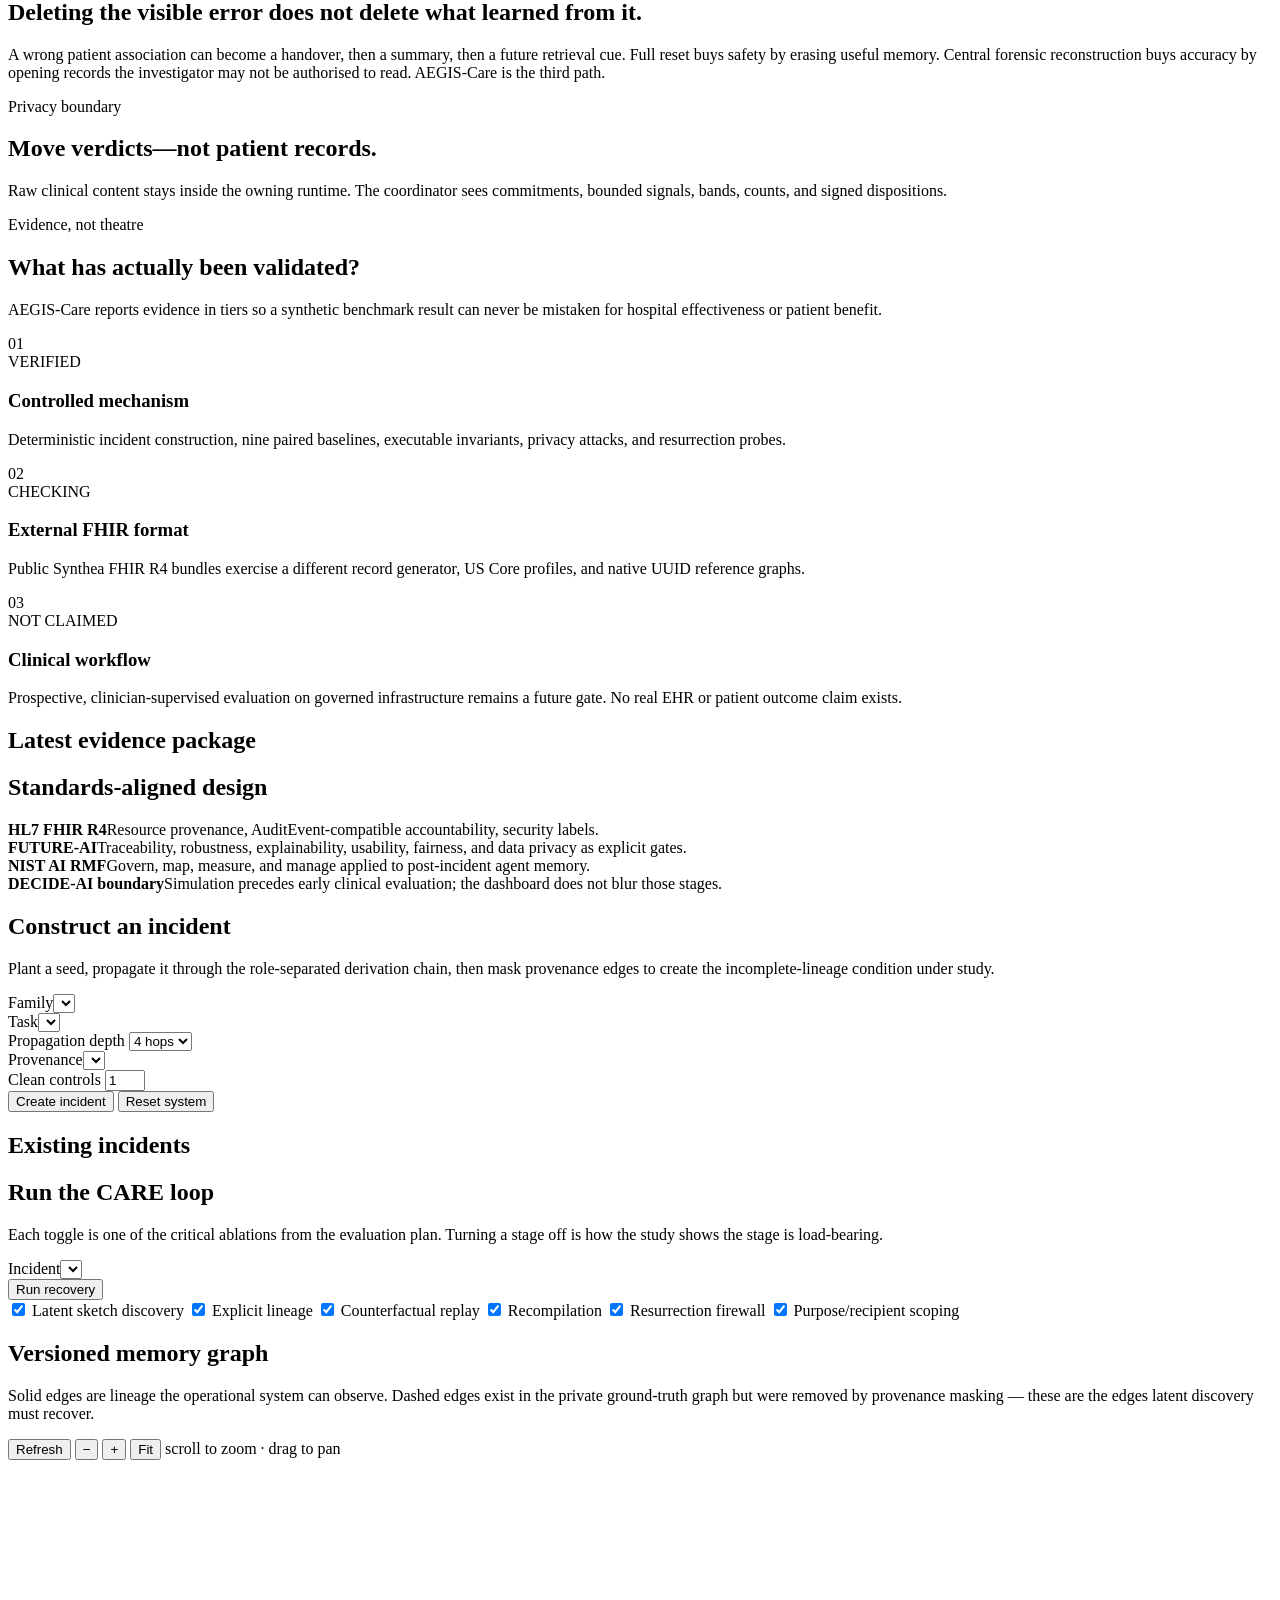
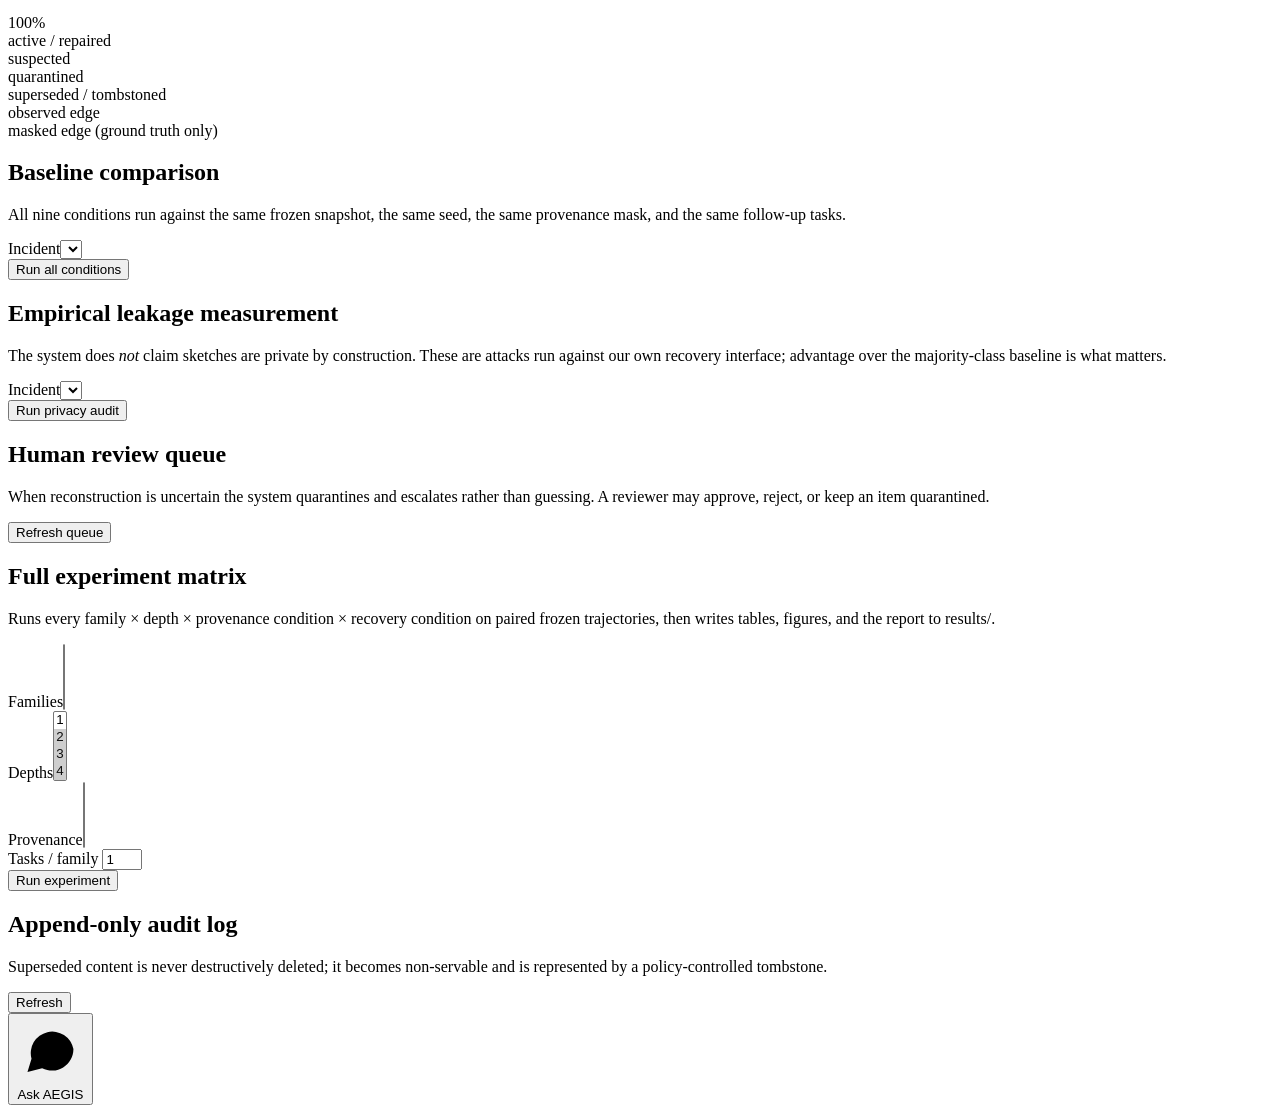
==== commit ba23be86: "Complete source chart review and concern resolution workflow" ====
--- a/aegis_care/web/index.html
+++ b/aegis_care/web/index.html
@@ -8,7 +8,7 @@
   <title>AEGIS-Care · Clinical AI Memory Recovery</title>
   <link rel="icon" href="data:image/svg+xml,%3Csvg xmlns='http://www.w3.org/2000/svg' viewBox='0 0 32 32'%3E%3Crect width='32' height='32' fill='%2307151b'/%3E%3Crect x='7' y='17' width='4' height='8' fill='%2372e4df'/%3E%3Crect x='14' y='8' width='4' height='17' fill='%2372e4df'/%3E%3Crect x='21' y='13' width='4' height='12' fill='%2372e4df'/%3E%3C/svg%3E">
   <link rel="preload" as="image" href="/static/assets/hospital-operations-hero.png">
-  <link rel="stylesheet" href="/static/styles.css?v=20261030-workflow5">
+  <link rel="stylesheet" href="/static/styles.css?v=20261030-review1">
 </head>
 <body>
 <script>
@@ -250,8 +250,10 @@
     <div class="assurance-panel" id="assurance-queue">
       <div class="panel">
         <h3>Waiting for your decision</h3>
-        <p class="hint">The system quarantines rather than guessing when it cannot
-          rebuild a record safely. Each item needs approve, reject, or hold.</p>
+        <p class="hint">Review source chart mismatches and nurse concerns separately.
+          Verify the FHIR patient reference before correcting a chart association;
+          document what addressed a concern before closing it. Assistant memory
+          items have their own approve, reject, or hold decisions.</p>
         <button class="btn ghost small" id="btn-assurance-queue-refresh">Refresh</button>
         <div id="assurance-queue-result"></div>
       </div>
@@ -697,6 +699,6 @@
 <div class="toast-stack" id="toast-stack" role="status" aria-live="polite" aria-atomic="false"></div>
 <div class="sr-only" id="urgent-announcer" role="status" aria-live="assertive" aria-atomic="true"></div>
 
-<script src="/static/app.js?v=20261030-workflow5"></script>
+<script src="/static/app.js?v=20261030-review1"></script>
 </body>
 </html>
